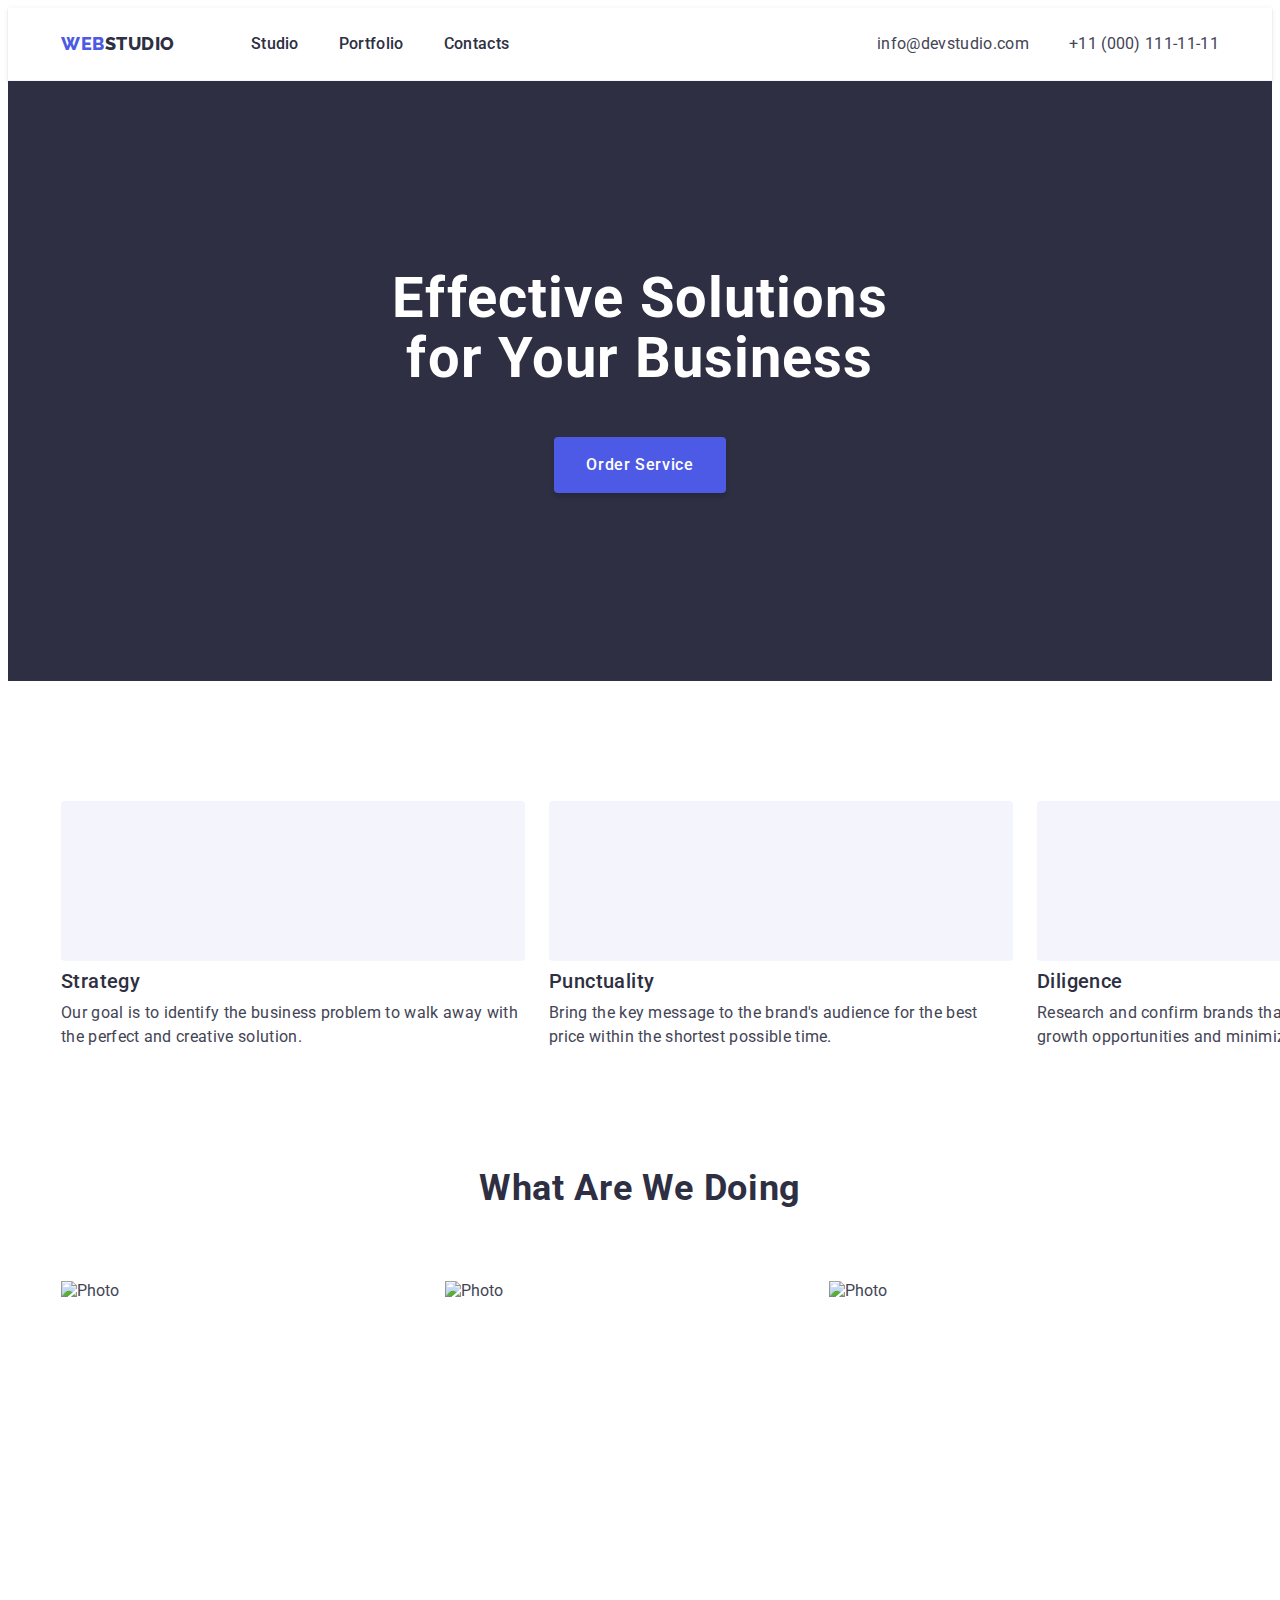
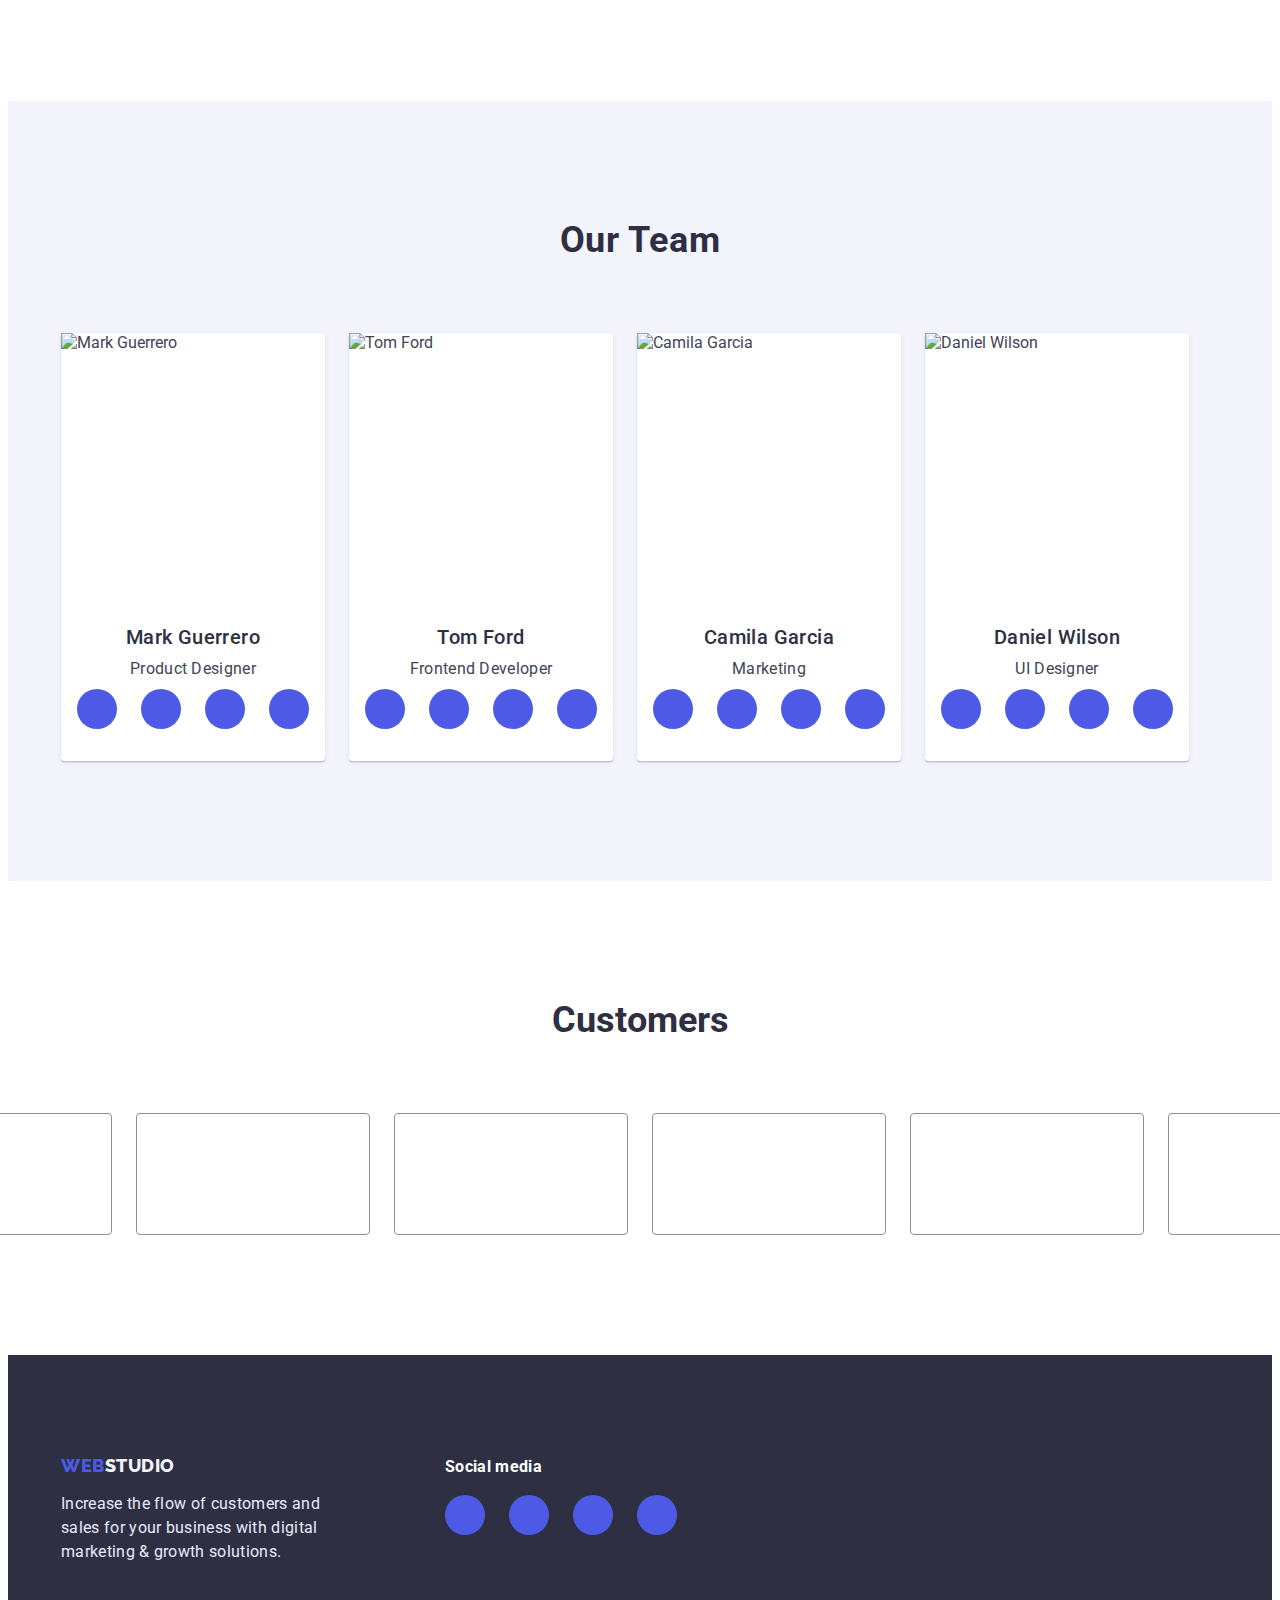
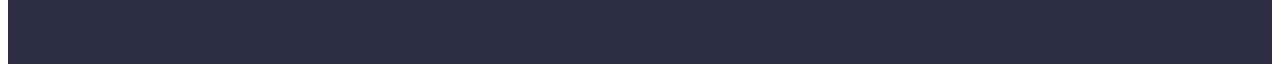
==== index.html @ 7362684b "changes#7.2" ====
<!DOCTYPE html>
<html lang="en">
  <head>
    <meta charset="UTF-8" />
    <meta http-equiv="X-UA-Compatible" content="IE=edge" />
    <meta name="viewport" content="width=device-width, initial-scale=1.0" />
    <title>WEBSTUDIO</title>
    <link
      rel="stylesheet"
      href="https://cdnjs.cloudflare.com/ajax/libs/modern-normalize/1.1.0/modern-normalize.min.css"
      integrity="sha512-wpPYUAdjBVSE4KJnH1VR1HeZfpl1ub8YT/NKx4PuQ5NmX2tKuGu6U/JRp5y+Y8XG2tV+wKQpNHVUX03MfMFn9Q=="
      crossorigin="anonymous"
      referrerpolicy="no-referrer"
    />

    <link rel="preconnect" href="https://fonts.googleapis.com" />
    <link rel="preconnect" href="https://fonts.gstatic.com" crossorigin />
    <link
      href="https://fonts.googleapis.com/css2?family=Raleway:wght@800&family=Roboto:wght@400;500;700;900&display=swap"
      rel="stylesheet"
    />
    <link rel="stylesheet" href="./css/styles.css" />
  </head>
  <body>
    <header class="header-page">
      <div class="container header-page-container">
        <nav class="header-nav">
          <a class="logo link" href="./index.html"
            >Web<span class="logo-studio">Studio</span></a
          >
          <ul class="header-button list">
            <li class="btn-item">
              <a class="btn link" href="./index.html">Studio</a>
            </li>
            <li class="btn-item">
              <a class="btn link" href="./portfolio.html">Portfolio</a>
            </li>
            <li class="btn-item">
              <a class="btn link" href="">Contacts</a>
            </li>
          </ul>
        </nav>
        <!-- link header -->
        <address class="header-address">
          <ul class="header-link list">
            <li class="address-item">
              <a class="btn-link link" href="mailto:info@devstudio.com"
                >info@devstudio.com</a
              >
            </li>
            <li class="address-item">
              <a class="btn-link link" href="tel:+110001111111"
                >+11 (000) 111-11-11</a
              >
            </li>
          </ul>
        </address>
      </div>
    </header>
    <main>
      <!-- section#1 -->
      <section class="section-hero">
        <div class="container hero-container">
          <h1 class="section-hero-heading">
            Effective Solutions for Your Business
          </h1>
          <button class="section-hero-btn" type="button">Order Service</button>
        </div>
      </section>
      <!-- section#2 -->
      <section class="section-two">
        <div class="container section-two-container">
          <h2 class="main shadow" hidden>section#2</h2>
          <ul class="section-two-list list">
            <li class="section-two-item">
              <div class="icon-section-two">
                <svg class="section-two-svg">
                  <use href="./images/symbol-defs.svg#icon-antenna"></use>
                </svg>
              </div>
              <h3 class="section-two-head">Strategy</h3>
              <p class="section-two-text">
                Our goal is to identify the business problem to walk away with
                the perfect and creative solution.
              </p>
            </li>
            <li class="section-two-item">
              <div class="icon-section-two">
                <svg class="section-two-svg">
                  <use href="./images/symbol-defs.svg#icon-clock"></use>
                </svg>
              </div>
              <h3 class="section-two-head">Punctuality</h3>
              <p class="section-two-text">
                Bring the key message to the brand's audience for the best price
                within the shortest possible time.
              </p>
            </li>
            <li class="section-two-item">
              <div class="icon-section-two">
                <svg class="section-two-svg">
                  <use href="./images/symbol-defs.svg#icon-diagram"></use>
                </svg>
              </div>
              <h3 class="section-two-head">Diligence</h3>
              <p class="section-two-text">
                Research and confirm brands that present the strongest digital
                growth opportunities and minimize risk.
              </p>
            </li>
            <li class="section-two-item">
              <div class="icon-section-two">
                <svg class="section-two-svg">
                  <use href="./images/symbol-defs.svg#icon-astronaut"></use>
                </svg>
              </div>
              <h3 class="section-two-head">Technologies</h3>
              <p class="section-two-text">
                Design practice focused on digital experiences. We bring forth a
                deep passion for problem-solving.
              </p>
            </li>
          </ul>
        </div>
      </section>
      <!-- section#3 -->
      <section class="section-three">
        <div class="container">
          <h2 class="section-three-head">What Are We Doing</h2>
          <ul class="section-three-list list">
            <li class="section-three-item">
              <img
                src="./images/doing1.jpg"
                alt="Photo"
                width="360"
                height="300"
              />
            </li>
            <li class="section-three-item">
              <img
                src="./images/doing2.jpg"
                alt="Photo"
                width="360"
                height="300"
              />
            </li>
            <li class="section-three-item">
              <img
                src="./images/doing3.jpg"
                alt="Photo"
                width="360"
                height="300"
              />
            </li>
          </ul>
        </div>
      </section>
      <!-- section#4 -->
      <section class="section-four">
        <div class="container">
          <h2 class="section-four-head">Our Team</h2>
          <ul class="section-four-list list">
            <li class="section-four-item">
              <img
                src="./images/team1.jpg"
                alt="Mark Guerrero"
                width="264"
                height="260"
              />
              <div class="card-name">
                <h3 class="section-four-name">Mark Guerrero</h3>
                <p class="section-four-text">Product Designer</p>
                <ul class="link list icon-list">
                  <li class="icon-item">
                    <a class="icon-link" href="">
                      <svg class="icon-svg">
                        <use
                          href="./images/symbol-defs.svg#icon-instagram"
                        ></use>
                      </svg>
                    </a>
                  </li>
                  <li class="icon-item">
                    <a class="icon-link" href="">
                      <svg class="icon-svg">
                        <use href="./images/symbol-defs.svg#icon-twitter"></use>
                      </svg>
                    </a>
                  </li>
                  <li class="icon-item">
                    <a class="icon-link" href="">
                      <svg class="icon-svg">
                        <use
                          href="./images/symbol-defs.svg#icon-facebook"
                        ></use>
                      </svg>
                    </a>
                  </li>
                  <li class="icon-item">
                    <a class="icon-link" href="">
                      <svg class="icon-svg">
                        <use
                          href="./images/symbol-defs.svg#icon-linkedin"
                        ></use>
                      </svg>
                    </a>
                  </li>
                </ul>
              </div>
            </li>
            <li class="section-four-item">
              <img
                src="./images/team2.jpg"
                alt="Tom Ford"
                width="264"
                height="260"
              />
              <div class="card-name">
                <h3 class="section-four-name">Tom Ford</h3>
                <p class="section-four-text">Frontend Developer</p>
                <ul class="link list icon-list">
                  <li class="icon-item">
                    <a class="icon-link" href="">
                      <svg class="icon-svg">
                        <use
                          href="./images/symbol-defs.svg#icon-instagram"
                        ></use>
                      </svg>
                    </a>
                  </li>
                  <li class="icon-item">
                    <a class="icon-link" href="">
                      <svg class="icon-svg">
                        <use href="./images/symbol-defs.svg#icon-twitter"></use>
                      </svg>
                    </a>
                  </li>
                  <li class="icon-item">
                    <a class="icon-link" href="">
                      <svg class="icon-svg">
                        <use
                          href="./images/symbol-defs.svg#icon-facebook"
                        ></use>
                      </svg>
                    </a>
                  </li>
                  <li class="icon-item">
                    <a class="icon-link" href="">
                      <svg class="icon-svg">
                        <use
                          href="./images/symbol-defs.svg#icon-linkedin"
                        ></use>
                      </svg>
                    </a>
                  </li>
                </ul>
              </div>
            </li>
            <li class="section-four-item">
              <img
                src="./images/team3.jpg"
                alt="Camila Garcia"
                width="264"
                height="260"
              />
              <div class="card-name">
                <h3 class="section-four-name">Camila Garcia</h3>
                <p class="section-four-text">Marketing</p>
                <ul class="link list icon-list">
                  <li class="icon-item">
                    <a class="icon-link" href="">
                      <svg class="icon-svg">
                        <use                          
                          href="./images/symbol-defs.svg#icon-instagram"
                        ></use>
                      </svg>
                    </a>
                  </li>
                  <li class="icon-item">
                    <a class="icon-link" href="">
                      <svg class="icon-svg">
                        <use href="./images/symbol-defs.svg#icon-twitter"></use>
                      </svg>
                    </a>
                  </li>
                  <li class="icon-item">
                    <a class="icon-link" href="">
                      <svg class="icon-svg">
                        <use
                          href="./images/symbol-defs.svg#icon-facebook"
                        ></use>
                      </svg>
                    </a>
                  </li>
                  <li class="icon-item">
                    <a class="icon-link" href="">
                      <svg class="icon-svg">
                        <use
                          href="./images/symbol-defs.svg#icon-linkedin"
                        ></use>
                      </svg>
                    </a>
                  </li>
                </ul>
              </div>
            </li>
            <li class="section-four-item">
              <img
                src="./images/team4.jpg"
                alt="Daniel Wilson"
                width="264"
                height="260"
              />
              <div class="card-name">
                <h3 class="section-four-name">Daniel Wilson</h3>
                <p class="section-four-text">UI Designer</p>
                <ul class="link list icon-list">
                  <li class="icon-item">
                    <a class="icon-link" href="">
                      <svg class="icon-svg">
                        <use
                          href="./images/symbol-defs.svg#icon-instagram"
                        ></use>
                      </svg>
                    </a>
                  </li>
                  <li class="icon-item">
                    <a class="icon-link" href="">
                      <svg class="icon-svg">
                        <use href="./images/symbol-defs.svg#icon-twitter"></use>
                      </svg>
                    </a>
                  </li>
                  <li class="icon-item">
                    <a class="icon-link" href="">
                      <svg class="icon-svg">
                        <use
                          href="./images/symbol-defs.svg#icon-facebook"
                        ></use>
                      </svg>
                    </a>
                  </li>
                  <li class="icon-item">
                    <a class="icon-link" href="">
                      <svg class="icon-svg">
                        <use
                          href="./images/symbol-defs.svg#icon-linkedin"
                        ></use>
                      </svg>
                    </a>
                  </li>
                </ul>
              </div>
            </li>
          </ul>
        </div>
      </section>
      <!-- section#5 -->
      <section class="section-five">
        <div class="container">
          <h2 class="head-section-five">Customers</h2>
          <ul class="section-five-list link list">
            <li class="section-five-item">
              <a 
              class="section-five-link" href="">
                <svg class="section-five-svg">
                  <use href="./images/symbol-defs.svg#icon-Logo_six"></use>
                </svg>
              </a>
            </li>
            <li class="section-five-item">
              <a class="section-five-link" href="">
                <svg class="section-five-svg">
                  <use href="./images/symbol-defs.svg#icon-Logo_one"></use>
                </svg>
              </a>
            </li>
            <li class="section-five-item">
              <a class="section-five-link" href="">
                <svg class="section-five-svg">
                  <use href="./images/symbol-defs.svg#icon-Logo_two"></use>
                </svg>
              </a>
            </li>
            <li class="section-five-item">
              <a class="section-five-link" href="">
                <svg class="section-five-svg">
                  <use href="./images/symbol-defs.svg#icon-Logo_three"></use>
                </svg>
              </a>
            </li>
            <li class="section-five-item">
              <a class="section-five-link" href="">
                <svg class="section-five-svg">
                  <use href="./images/symbol-defs.svg#icon-Logo_four"></use>
                </svg>
              </a>
            </li>
            <li class="section-five-item">
              <a class="section-five-link" href="">
                <svg class="section-five-svg">
                  <use href="./images/symbol-defs.svg#icon-Logo_five"></use>
                </svg>
              </a>
            </li>
          </ul>
        </div>
      </section>
    </main>
    <footer class="section-footer">
      <div class="container">
        <ul class="link list footer-list">
          <li class="footer-item">
            <a href="./index.html" class="logo link"
              >Web<span class="logo-studio-footer">Studio</span></a
            >
            <p class="section-footer-text">
              Increase the flow of customers and sales for your business with
              digital marketing & growth solutions.
            </p>
          </li>
          <li class="footer-item">
            <h3 class="socialmedia">Social media</h3>
            <ul class="link list icon-list-footer">
              <li class="icon-item-footer">
                <a class="icon-link-footer" href="">
                  <svg class="icon-footer">
                    <use                     
                      href="./images/symbol-defs.svg#icon-instagram"
                    ></use>
                  </svg>
                </a>
              </li>
              <li class="icon-item-footer">
                <a class="icon-link-footer" href="">
                  <svg class="icon-footer">
                    <use href="./images/symbol-defs.svg#icon-twitter"></use>
                  </svg>
                </a>
              </li>
              <li class="icon-item-footer">
                <a class="icon-link-footer" href="">
                  <svg class="icon-footer">
                    <use href="./images/symbol-defs.svg#icon-facebook"></use>
                  </svg>
                </a>
              </li>
              <li class="icon-item-footer">
                <a class="icon-link-footer" href="">
                  <svg class="icon-footer">
                    <use href="./images/symbol-defs.svg#icon-linkedin"></use>
                  </svg>
                </a>
              </li>
            </ul>
          </li>
        </ul>
      </div>
    </footer>
  </body>
</html>
---- css/styles.css ----
body {
    font-family: 'Roboto', sans-serif;
    ;
    font-size: 16px;
    background-color: #FFFFFF;
    color: #434455;
}


/* section,
header,
footer {
    outline: 2px solid red;
} */

.list {
    list-style: none;
}


.link {
    text-decoration: none;
}


h1,
h2,
h3,
h4,
h5,
h6,
P {
    margin-top: 0;
    margin-bottom: 0;
}


ol,
ul {
    margin-top: 0;
    margin-bottom: 0;
    padding-left: 0;
}


img {
    display: block;
}


.container {
    width: 1158px;
    margin-left: auto;
    margin-right: auto;
    padding-left: 15px;
    padding-right: 15px;
}


/**!------- header ------------*/


.header-page {
    border-bottom: 1px solid #F4F4FD;
    padding-top: 24px;
    padding-bottom: 24px;
    box-shadow: 0px 2px 1px rgba(46, 47, 66, 0.08), 0px 1px 1px rgba(46, 47, 66, 0.16), 0px 1px 6px rgba(46, 47, 66, 0.08);
}


.header-page-container {
    display: flex;
    align-items: center;
    justify-content: space-between;
}


.header-nav {
    display: flex;
    align-items: center;
}


.logo {
    font-family: 'Raleway', sans-serif;
    font-weight: 800;
    font-size: 18px;
    line-height: 1.17;
    letter-spacing: 0.03em;
    text-transform: uppercase;
    color: #4D5AE5;
    margin-right: 76px;
}


.logo-studio {
    color: #2E2F42;
}


.logo:hover,
.logo:focus {
    color: #404BBF
}


.header-button {
    display: flex;
    align-items: center;
}


.btn-item:not(:last-child) {
    margin-right: 40px;
}


.btn {
    font-weight: 500;
    line-height: 1.5;
    letter-spacing: 0.02em;
    color: #2E2F42;
}


.btn:hover,
.btn:focus {
    color: #404BBF;
}


.header-address {
    font-style: normal;
}


.header-link {
    display: flex;
    align-items: center;
}


.btn-link {
    line-height: 1.5;
    letter-spacing: 0.02em;
    color: #434455;
}


.address-item:not(:last-child) {
    margin-right: 40px;
}


.btn-link:hover,
.btn-link:focus {
    color: #404BBF;
}


/* *!------- section#1 ------------*/


.section-hero {
    max-width: 1440px;
    margin: 0 auto;
    background-color: #2E2F42;
    background-image: linear-gradient(rgba(46, 47, 66, 0.7),
            rgba(46, 47, 66, 0.7)),
        url(../images/backgraundphoto-section-1.jpg);
    background-repeat: no-repeat;
    background-position: center;
    background-size: cover;
    padding-top: 188px;
    padding-bottom: 188px;
}


.hero-container {
    display: flex;
    flex-direction: column;
}


.section-hero-heading {
    font-size: 56px;
    line-height: 1.07;
    text-align: center;
    letter-spacing: 0.02em;
    color: #FFFFFF;
    margin-bottom: 48px;
    margin-left: auto;
    margin-right: auto;
    width: 496px;
}


.section-hero-btn {
    font-family: "Roboto", sans-serif;
    ;
    font-size: 16px;
    font-weight: 500;
    line-height: 1.5;
    letter-spacing: 0.04em;
    cursor: pointer;
    background-color: #4D5AE5;
    color: #FFFFFF;
    min-width: 169px;
    height: 56px;
    border-radius: 4px;
    border: 0px;
    box-shadow: 0px 4px 4px rgba(0, 0, 0, 0.15);
    margin-left: auto;
    margin-right: auto;
    padding: 16px 32px;
}


.section-hero-btn:hover,
.section-hero-btn:focus {
    background-color: #404BBF;
    color: #FFFFFF;
}


/* *!------- section#2 ------------*/


.section-two {
    padding-top: 120px;
    padding-bottom: 120px;
}


.section-two-list {
    display: flex;
    gap: 24px;
}


.icon-section-two {
    display: flex;
    background-color: #F4F4FD;
    border-radius: 4px;
    width: 264px;
    height: 112px;
    padding: 24px 100px;
    justify-content: center;
    align-items: center;
}

.section-two-svg {
    width: 64px;
    height: 64px;
}


.section-two-head {
    font-weight: 500;
    font-size: 20px;
    line-height: 1.2;
    letter-spacing: 0.02em;
    color: #2E2F42;
    margin-top: 8px;
    margin-bottom: 8px;
}


.section-two-text {
    line-height: 1.5;
    letter-spacing: 0.02em;
    color: #434455;

}


/* *!------- section#3 ------------*/


.section-three {
    padding-bottom: 120px;
}


.section-three-head {
    font-size: 36px;
    line-height: 1.11;
    text-align: center;
    letter-spacing: 0.02em;
    text-transform: capitalize;
    color: #2E2F42;
    margin-bottom: 72px;
}


.section-three-list {
    display: flex;
    gap: 24px;
}


/* *!------- section#4 ------------*/
.section-four {
    background-color: #F4F4FD;
    padding-top: 120px;
    padding-bottom: 120px;
}


.section-four-head {
    font-size: 36px;
    line-height: 1.11;
    text-align: center;
    letter-spacing: 0.02em;
    text-transform: capitalize;
    color: #2E2F42;
    margin-bottom: 72px;
}


.section-four-list {
    display: flex;
    gap: 24px;

}


.section-four-item {
    background-color: #FFFFFF;
    flex-basis: calc((100%-72px)/4);
    border-radius: 0px 0px 4px 4px;
    box-shadow: 0px 1px 6px rgba(46, 47, 66, 0.08), 0px 1px 1px rgba(46, 47, 66, 0.16), 0px 2px 1px rgba(46, 47, 66, 0.08);
}


.card-name {
    padding: 32px 16px;
}


.section-four-name {
    font-style: normal;
    font-weight: 500;
    font-size: 20px;
    line-height: 1.2;
    text-align: center;
    letter-spacing: 0.02em;
    color: #2E2F42;
    margin-bottom: 8px;
}


.section-four-text {
    line-height: 1.5;
    text-align: center;
    letter-spacing: 0.02em;
    margin-bottom: 8px;
}


.icon-list {
    display: flex;
    gap: 24px;
}


.icon-item {

    background-color: #4D5AE5;
    border-radius: 50%;
}


.icon-link {
    display: flex;
    width: 40px;
    height: 40px;
    justify-content: center;
    align-items: center;
    gap: 12px;
    fill: #F4F4FD;
}


.icon-svg {
    width: 16px;
    height: 16px;
}


/* *!-------sectoion#5 ------------*/
.section-five {
    padding: 120px 0;
}

.head-section-five {
    font-size: 36px;
    line-height: 40px;
    line-height: 1.11;
    text-align: center;
    color: #2E2F42;
    margin-bottom: 72px;

}


.section-five-list {
    display: flex;
    gap: 24px;
    justify-content: center;
    align-items: center;
}


.section-five-link {
    display: flex;
    width: 168px;
    height: 88px;
    border: solid 1px #8E8F99;
    border-radius: 4px;
    fill: #8E8F99;
    padding: 16px 32px;
    justify-content: center;
    align-items: center;
}



.section-five-svg {
    width: 104px;
    height: 56px;
}



.section-five-link:hover,
.section-five-link:focus {

    fill: #404BBF;
    border: solid 1px #404BBF;
}

/* *!------- footer ------------*/




.section-footer {
    background-color: #2E2F42;
    padding-top: 100px;
    padding-bottom: 100px;
}


.logo-studio-footer {
    color: #F4F4FD;
}


.section-footer-text {
    line-height: 1.5;
    letter-spacing: 0.02em;
    color: #E7E9FC;
    width: 264px;
    margin-top: 16px;
}


.footer-list {
    display: flex;
    gap: 120px;
}


.socialmedia {
    font-size: 16px;
    line-height: 1.5;
    letter-spacing: 0.02em;
    color: #FFFFFF;
}


.icon-list-footer {
    display: flex;
    gap: 24px;
    padding-top: 16px;

}


.icon-item-footer {
    background-color: #4D5AE5;
    border-radius: 50%;
}

.icon-item-footer:hover,
.icon-item-footer:focus {
    background-color: #31D0AA;
}

.icon-link-footer {
    display: flex;
    width: 40px;
    height: 40px;
    justify-content: center;
    align-items: center;
    fill: #F4F4FD;

}

.icon-footer {
    width: 24px;
    height: 24px;
}





/* *!------- portfolio ------------*/


.section-portfolio {
    padding-top: 96px;
    padding-bottom: 120px;
}


.btn-portfolio {
    font-family: 'Roboto', sans-serif;
    ;
    font-weight: 500;
    font-size: 16px;
    line-height: 1.5;
    letter-spacing: 0.04em;
    border: 1px solid #E7E9FC;
    border-radius: 4px;
    cursor: pointer;
    background-color: #F4F4FD;
    color: #4D5AE5;
    height: 48px;
    padding: 12px 24px;

}



.btn-portfolio:hover,
.btn-portfolio:focus {

    background-color: #404BBF;
    color: #FFFFFF;
    border: 1px solid #404BBF;
    box-shadow: 0px 3px 1px rgba(0, 0, 0, 0.1),
        0px 2px 1px rgba(0, 0, 0, 0.08), 0px 2px 2px rgba(0, 0, 0, 0.12);
}



.portfolio-nav {
    justify-content: center;
    display: flex;
}

.btn-portfolio-list {
    display: flex;
    gap: 24px;
    margin-bottom: 72px;
}



.portfolio-list {
    display: flex;
    flex-wrap: wrap;
    column-gap: 24px;
    row-gap: 48px;
}


.portfolio-item {
    width: 360px;
    height: 420px;
}


.portfolio-photo-link {
    display: block;
}


.portfolio-photo-link:hover,
.portfolio-photo-link:focus {
    box-shadow: 0px 1px 1px rgba(46, 47, 66, 0.16),
        0px 2px 1px rgba(46, 47, 66, 0.08);
}


.portfolio-card {
    padding-top: 32px;
    padding-left: 16px;
    padding-bottom: 32px;
    border: 1px solid #E7E9FC;
    border-top:none;
}

.portfolio-name {
    font-weight: 500;
    font-size: 20px;
    line-height: 1.2;
    letter-spacing: 0.02em;
    color: #2E2F42;
    margin-bottom: 8px;
}


.portfolio-text {
    line-height: 1.5;
    letter-spacing: 0.02em;
    color: #434455;
}
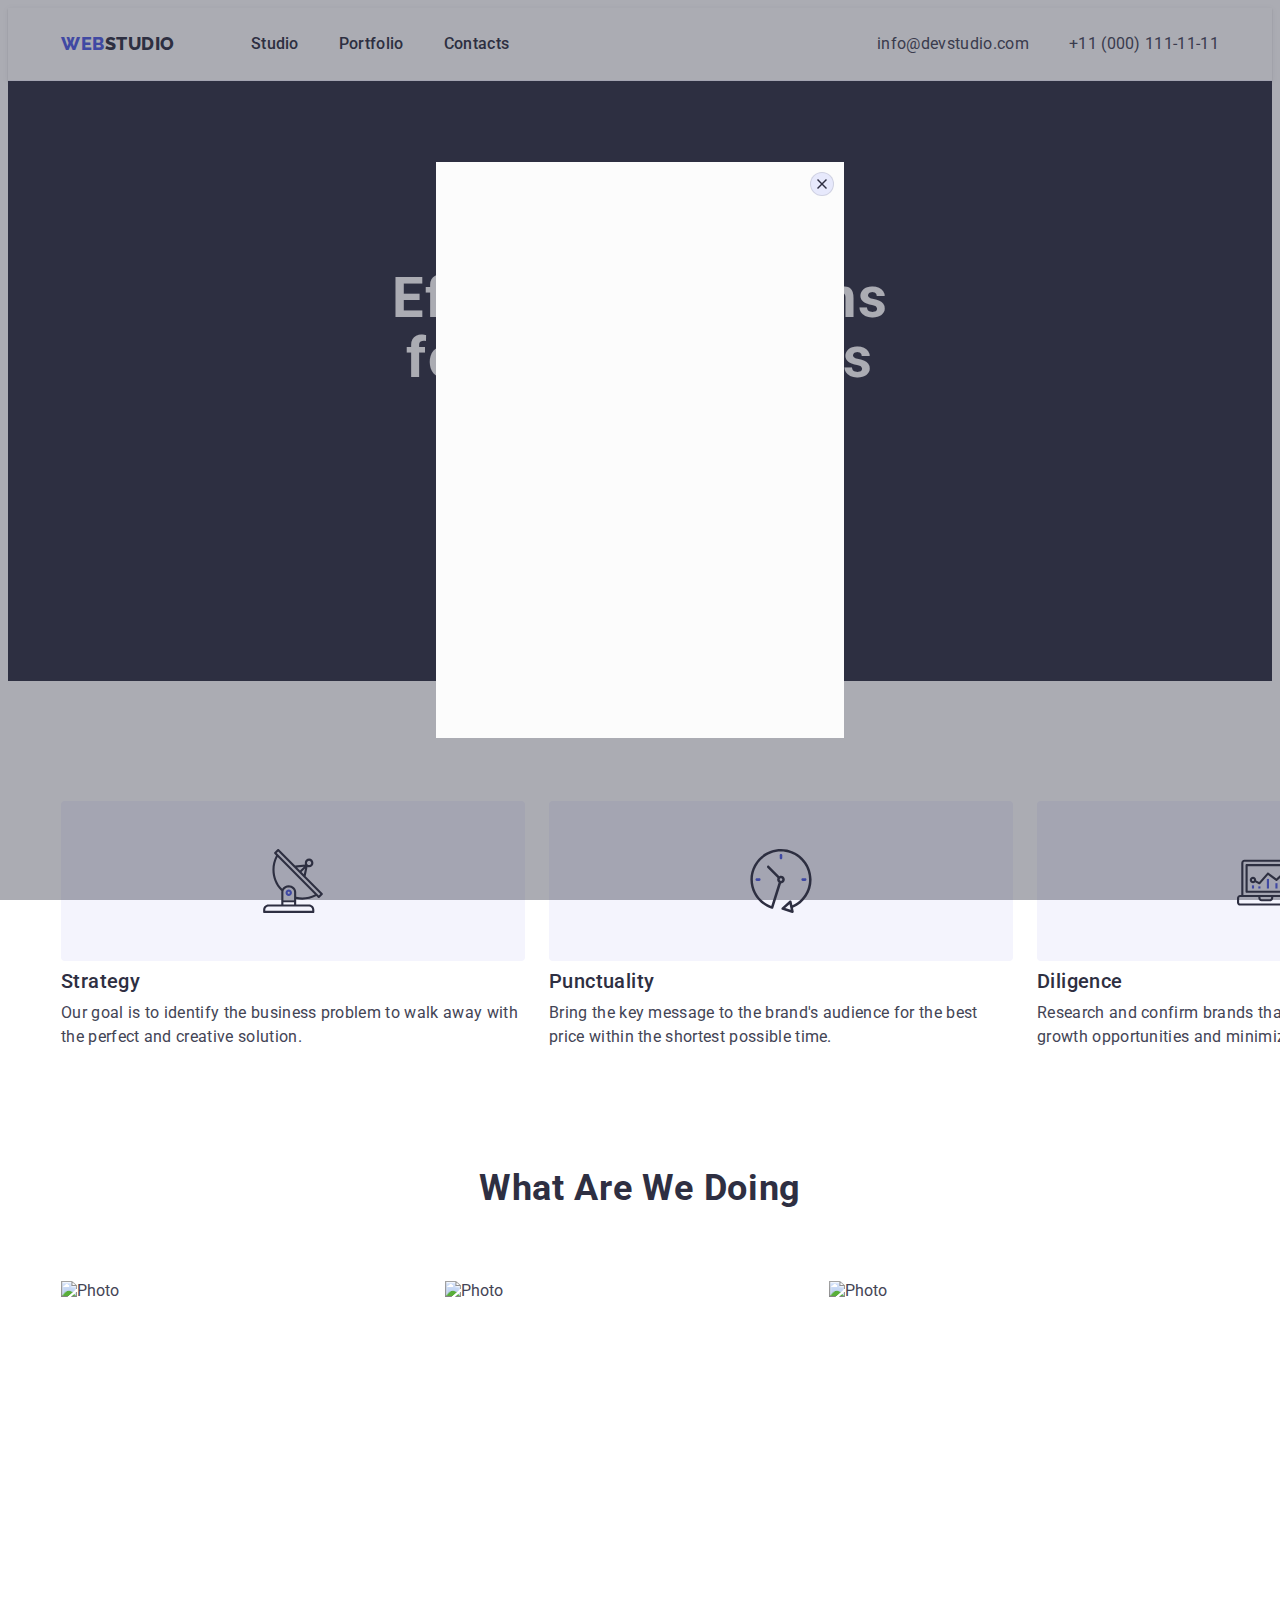
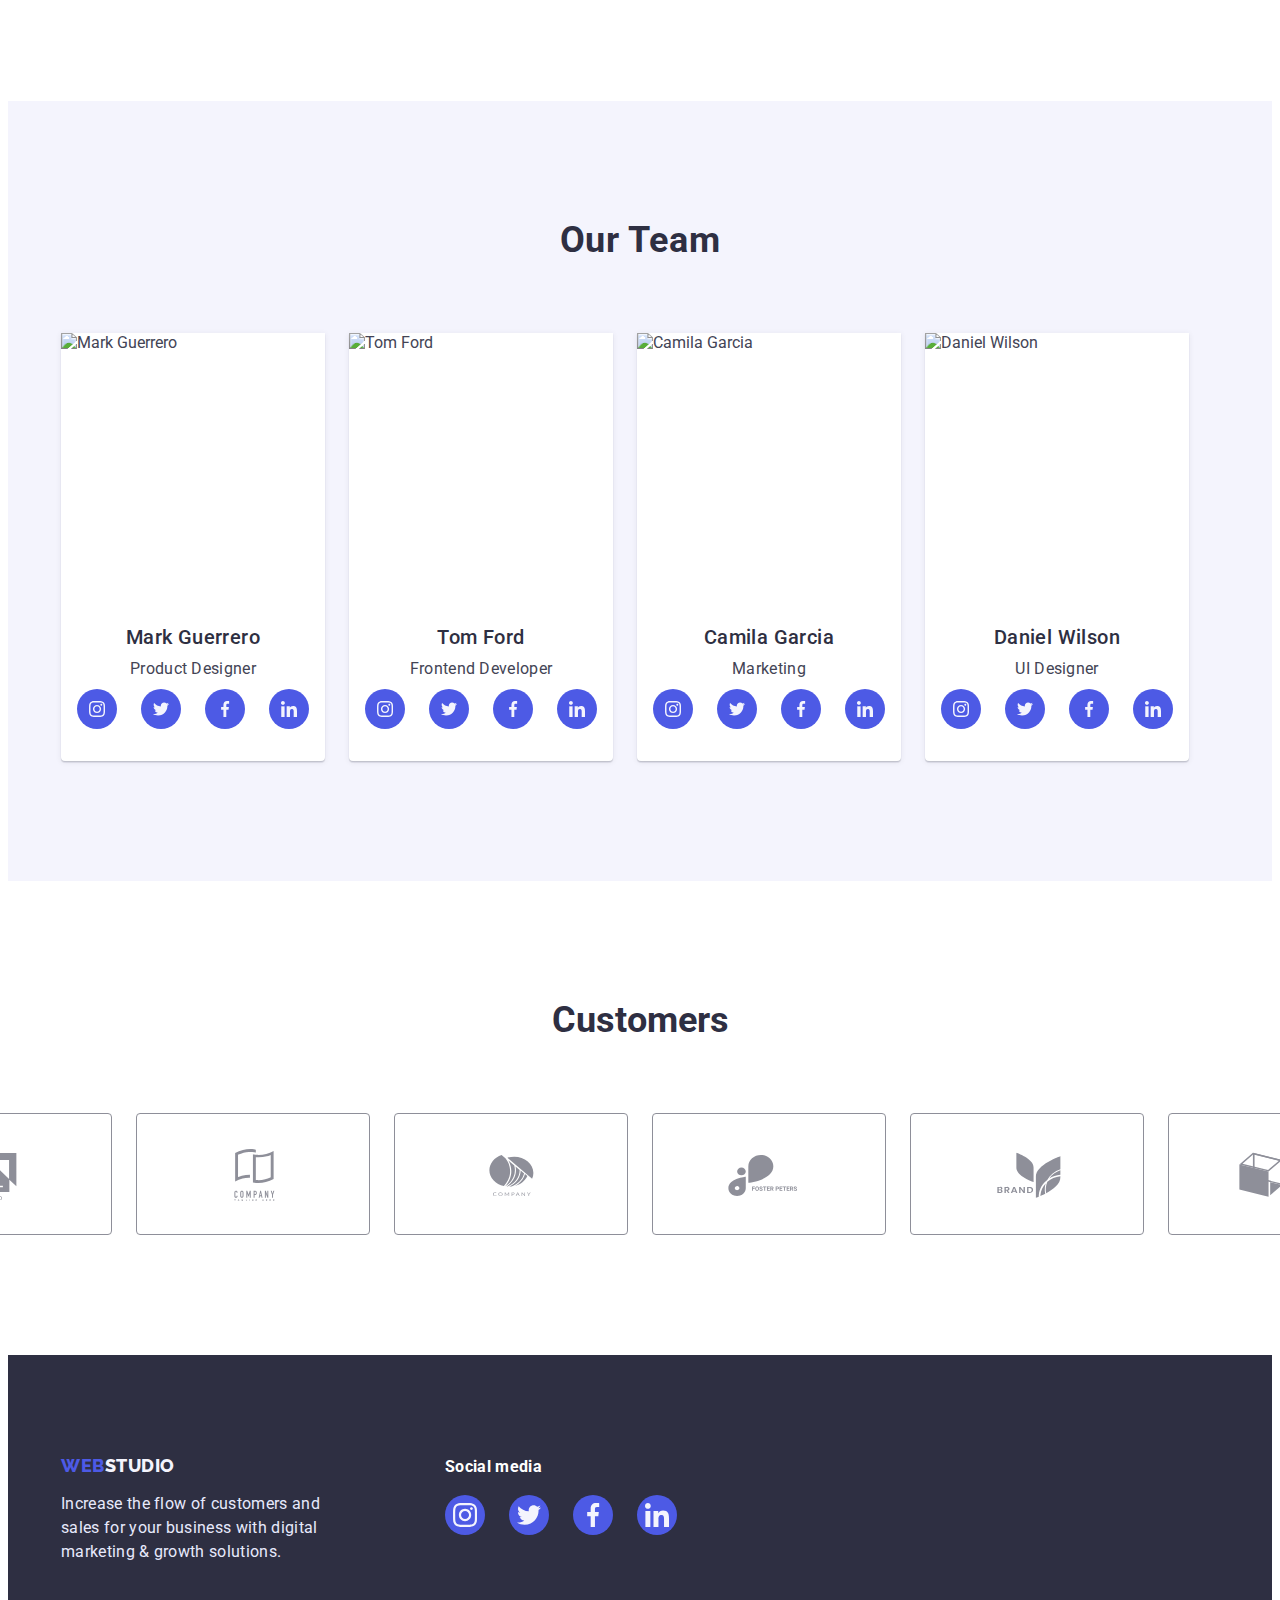
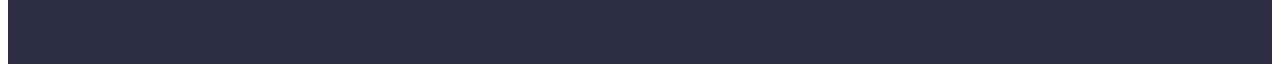
==== commit 74cbf080: "changes#7.5.2" ====
--- a/index.html
+++ b/index.html
@@ -64,7 +64,9 @@
           <h1 class="section-hero-heading">
             Effective Solutions for Your Business
           </h1>
-          <button class="section-hero-btn" type="button">Order Service</button>
+          <button class="section-hero-btn" type="button" data-modal-open>
+            Order Service
+          </button>
         </div>
       </section>
       <!-- section#2 -->
@@ -270,7 +272,7 @@
                   <li class="icon-item">
                     <a class="icon-link" href="">
                       <svg class="icon-svg">
-                        <use                          
+                        <use
                           href="./images/symbol-defs.svg#icon-instagram"
                         ></use>
                       </svg>
@@ -361,8 +363,7 @@
           <h2 class="head-section-five">Customers</h2>
           <ul class="section-five-list link list">
             <li class="section-five-item">
-              <a 
-              class="section-five-link" href="">
+              <a class="section-five-link" href="">
                 <svg class="section-five-svg">
                   <use href="./images/symbol-defs.svg#icon-Logo_six"></use>
                 </svg>
@@ -425,9 +426,7 @@
               <li class="icon-item-footer">
                 <a class="icon-link-footer" href="">
                   <svg class="icon-footer">
-                    <use                     
-                      href="./images/symbol-defs.svg#icon-instagram"
-                    ></use>
+                    <use href="./images/symbol-defs.svg#icon-instagram"></use>
                   </svg>
                 </a>
               </li>
@@ -457,5 +456,15 @@
         </ul>
       </div>
     </footer>
+    <div class="backdrop" data-modal>
+      <div class="modal">
+        <button type="button" class="modal-close-btn" data-modal-close>
+          <svg class="modal-close" width="18" height="18">
+            <use href="./images/symbol-defs.svg#icon-close-black"></use>
+          </svg>
+        </button>
+      </div>
+    </div>
+    <script src="./js/modal.js"></script>
   </body>
 </html>
--- a/css/styles.css
+++ b/css/styles.css
@@ -10,7 +10,7 @@
 /* section,
 header,
 footer {
-    outline: 2px solid red;
+    outline: 2px solid red; 
 } */
 
 .list {
@@ -57,6 +57,11 @@
 }
 
 
+/* :root{    
+--transi: 250ms,cubic-bezier(0.4, 0, 0.2, 1);
+} */
+
+
 /**!------- header ------------*/
 
 
@@ -90,6 +95,7 @@
     text-transform: uppercase;
     color: #4D5AE5;
     margin-right: 76px;
+    transition: color 250ms cubic-bezier(0.4, 0, 0.2, 1);
 }
 
 
@@ -116,12 +122,29 @@
 
 
 .btn {
+    position: relative;
     font-weight: 500;
     line-height: 1.5;
     letter-spacing: 0.02em;
     color: #2E2F42;
-}
-
+    transition: color 250ms cubic-bezier(0.4, 0, 0.2, 1);
+}
+
+
+.btn::after {
+    content: '';
+    bottom: -20px;
+    width: 100%;
+    height: 4px;
+    background-color: transparent;
+    display: block;
+    position: absolute;
+    transition: background-color 250ms cubic-bezier(0.4, 0, 0.2, 1);
+}
+
+.btn:hover::after {
+    background-color: #404BBF;
+}
 
 .btn:hover,
 .btn:focus {
@@ -144,6 +167,7 @@
     line-height: 1.5;
     letter-spacing: 0.02em;
     color: #434455;
+    transition: color 250ms cubic-bezier(0.4, 0, 0.2, 1);
 }
 
 
@@ -213,13 +237,14 @@
     margin-left: auto;
     margin-right: auto;
     padding: 16px 32px;
+    transition: background-color, 250ms cubic-bezier(0.4, 0, 0.2, 1);
+
 }
 
 
 .section-hero-btn:hover,
 .section-hero-btn:focus {
     background-color: #404BBF;
-    color: #FFFFFF;
 }
 
 
@@ -422,6 +447,8 @@
     padding: 16px 32px;
     justify-content: center;
     align-items: center;
+    transition: fill 250ms cubic-bezier(0.4, 0, 0.2, 1), border 250ms cubic-bezier(0.4, 0, 0.2, 1);
+
 }
 
 
@@ -488,16 +515,6 @@
 }
 
 
-.icon-item-footer {
-    background-color: #4D5AE5;
-    border-radius: 50%;
-}
-
-.icon-item-footer:hover,
-.icon-item-footer:focus {
-    background-color: #31D0AA;
-}
-
 .icon-link-footer {
     display: flex;
     width: 40px;
@@ -505,8 +522,18 @@
     justify-content: center;
     align-items: center;
     fill: #F4F4FD;
-
-}
+    background-color: #4D5AE5;
+    border-radius: 50%;
+    transition: background-color, 250ms cubic-bezier(0.4, 0, 0.2, 1);
+
+}
+
+
+.icon-link-footer:hover,
+.icon-link-footer:focus {
+    background-color: #31D0AA;
+}
+
 
 .icon-footer {
     width: 24px;
@@ -540,6 +567,7 @@
     color: #4D5AE5;
     height: 48px;
     padding: 12px 24px;
+    transition: background-color 250ms cubic-bezier(0.4, 0, 0.2, 1), color 250ms cubic-bezier(0.4, 0, 0.2, 1), border 250ms cubic-bezier(0.4, 0, 0.2, 1), box-shadow, 250ms cubic-bezier(0.4, 0, 0.2, 1);
 
 }
 
@@ -584,8 +612,11 @@
 }
 
 
+
+
+
 .portfolio-photo-link {
-    display: block;
+    display: inline-block;
 }
 
 
@@ -593,6 +624,35 @@
 .portfolio-photo-link:focus {
     box-shadow: 0px 1px 1px rgba(46, 47, 66, 0.16),
         0px 2px 1px rgba(46, 47, 66, 0.08);
+}
+
+
+.overley-wrapper {
+    position: relative;
+    overflow: hidden;
+}
+
+.overley-text {
+    position: absolute;
+    background: #4D5AE5;
+    width: 100%;
+    height: 100%;
+    left: 0;
+    top: 0;
+    padding: 40px 32px;
+    color: #F4F4FD;
+    line-height: 1.5;
+    letter-spacing: 0.02em;
+    transform: translate(0, 100%);
+    transition: 250ms cubic-bezier(0.4, 0, 0.2, 1);
+    overflow: auto;
+
+}
+
+
+.portfolio-photo-link:hover .overley-text,
+.portfolio-photo-link:focus .overley-text {
+    transform: translate(0, 0)
 }
 
 
@@ -601,7 +661,7 @@
     padding-left: 16px;
     padding-bottom: 32px;
     border: 1px solid #E7E9FC;
-    border-top:none;
+    border-top: none;
 }
 
 .portfolio-name {
@@ -618,4 +678,74 @@
     line-height: 1.5;
     letter-spacing: 0.02em;
     color: #434455;
+}
+
+
+/* *!------- modal ------------*/
+
+.backdrop {
+    position: fixed;
+    z-index: 100;
+    top: 0;
+    left: 0;
+    width: 100%;
+    height: 100%;
+    background-color: rgba(46, 47, 66, 0.4);
+    transition: opacity 250ms cubic-bezier(0.4, 0, 0.2, 1), visibility 250ms cubic-bezier(0.4, 0, 0.2, 1);
+}
+
+
+.backdrop.is-hidden {
+    opacity: 0;
+    visibility: hidden;
+    pointer-events: none;
+
+}
+
+
+.modal {
+    position: absolute;
+    top: 50%;
+    left: 50%;
+    transform: translate(-50%, -50%);
+    width: 408px;
+    height: 576px;
+    background-color: #FCFCFC;
+}
+
+
+
+.modal-close-btn {
+    cursor: pointer;
+    position: absolute;
+    top: 10px;
+    right: 10px;
+    display: flex;
+    justify-content: center;
+    align-items: center;
+    width: 24px;
+    height: 24px;
+    background-color: #E7E9FC;
+    border: 1px solid rgba(0, 0, 0, 0.1);
+    border-radius: 50%;
+    transition: border-color 250ms cubic-bezier(0.4, 0, 0.2, 1), background-color 250ms cubic-bezier(0.4, 0, 0.2, 1);
+}
+
+.modal-close-btn:hover,
+.modal-close-btn:focus {
+    border-color: #404BBF;
+    background-color: #404BBF;
+}
+
+.modal-close {
+    fill: #2E2F42;
+    transition: fill 250ms cubic-bezier(0.4, 0, 0.2, 1);
+}
+
+
+.modal-close-btn:hover .modal-close,
+.modal-close-btn:focus .modal-close {
+    fill: #fff;
+
+
 }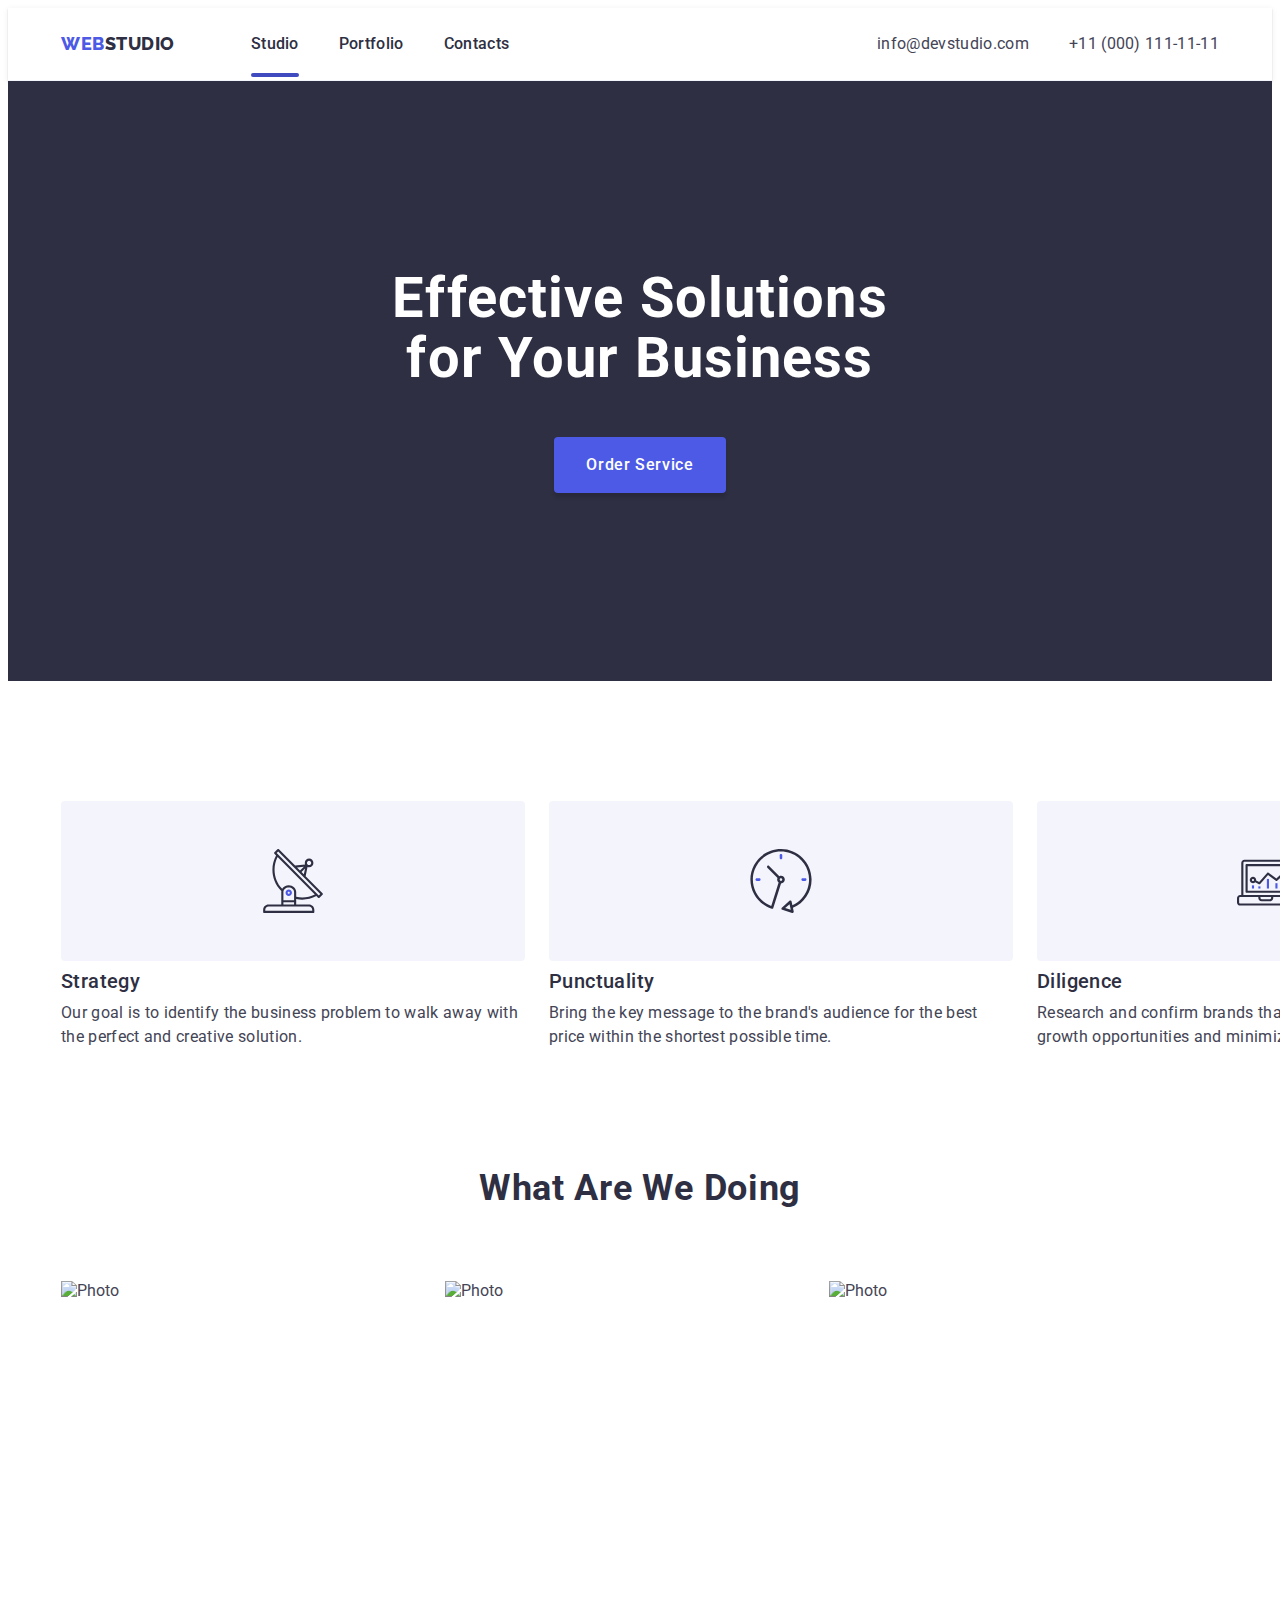
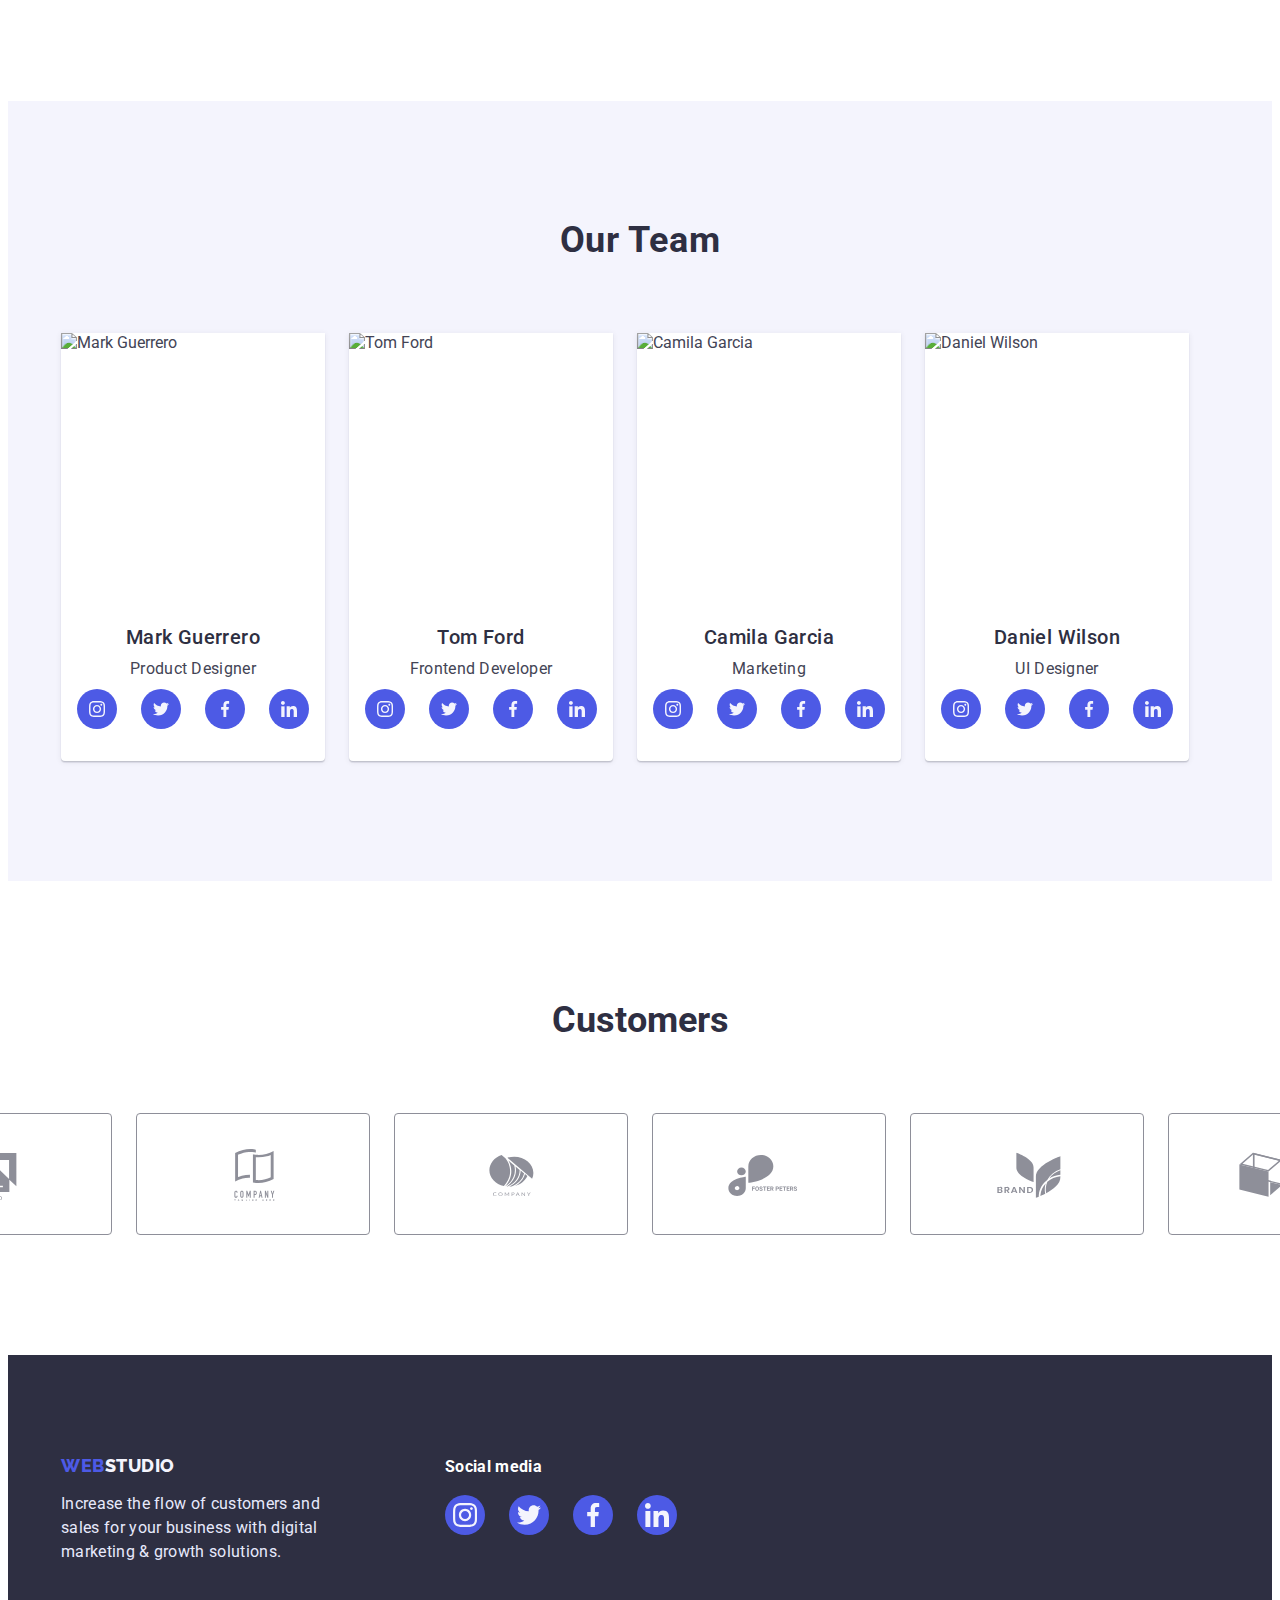
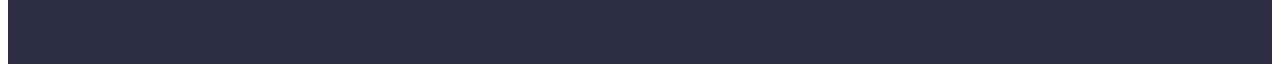
==== commit 713e3165: "changes#7.5.4" ====
--- a/index.html
+++ b/index.html
@@ -30,10 +30,10 @@
           >
           <ul class="header-button list">
             <li class="btn-item">
-              <a class="btn link" href="./index.html">Studio</a>
+              <a class="btn link btn-header-studio" href="./index.html">Studio</a>
             </li>
             <li class="btn-item">
-              <a class="btn link" href="./portfolio.html">Portfolio</a>
+              <a class="btn link " href="./portfolio.html">Portfolio</a>
             </li>
             <li class="btn-item">
               <a class="btn link" href="">Contacts</a>
@@ -456,15 +456,40 @@
         </ul>
       </div>
     </footer>
-    <div class="backdrop" data-modal>
+    <div class="backdrop is-hidden"data-modal>
       <div class="modal">
         <button type="button" class="modal-close-btn" data-modal-close>
           <svg class="modal-close" width="18" height="18">
             <use href="./images/symbol-defs.svg#icon-close-black"></use>
           </svg>
         </button>
+        <!-- <div>
+          <form class="modal-form">
+            <h3 class="modal-form-head">Leave your contacts and we will call you back</h3>
+             <label class="modal-form-label">
+              <span class="modal-label-span">Name</span>
+              <input class="modal-form-input" type="text">
+          </label>
+          <label class="modal-form-label">
+            <span class="modal-label-span">Phone</span>
+            <input class="modal-form-input" type="tel">
+          </label>
+          <label class="modal-form-label">
+            <span class="modal-label-span">Email</span>
+            <input class="modal-form-input" type="email">
+          </label>
+          <label class="modal-form-label">
+            <span class="modal-label-span">Comment</span>          
+            <textarea class="modal-form-input-message" name="" id="" placeholder="Text input" ></textarea>
+          </label>
+          <input class="modal-form-input-check" type="text">
+          <label class="modal-form-label-check" for=""></label>
+          </form>
+        </div> -->
+        </div>
       </div>
     </div>
+    
     <script src="./js/modal.js"></script>
   </body>
 </html>
--- a/css/styles.css
+++ b/css/styles.css
@@ -131,20 +131,18 @@
 }
 
 
-.btn::after {
+.btn-header-studio::after {
     content: '';
-    bottom: -20px;
+    bottom: -24px;
     width: 100%;
     height: 4px;
-    background-color: transparent;
+    background-color: #404BBF;
+    border-radius: 2px;
     display: block;
-    position: absolute;
-    transition: background-color 250ms cubic-bezier(0.4, 0, 0.2, 1);
-}
-
-.btn:hover::after {
-    background-color: #404BBF;
-}
+    position: absolute;   
+}
+
+
 
 .btn:hover,
 .btn:focus {
@@ -237,7 +235,7 @@
     margin-left: auto;
     margin-right: auto;
     padding: 16px 32px;
-    transition: background-color, 250ms cubic-bezier(0.4, 0, 0.2, 1);
+    transition: background-color 250ms cubic-bezier(0.4, 0, 0.2, 1);
 
 }
 
@@ -388,14 +386,6 @@
     gap: 24px;
 }
 
-
-.icon-item {
-
-    background-color: #4D5AE5;
-    border-radius: 50%;
-}
-
-
 .icon-link {
     display: flex;
     width: 40px;
@@ -404,8 +394,16 @@
     align-items: center;
     gap: 12px;
     fill: #F4F4FD;
-}
-
+    background-color: #4D5AE5;
+    border-radius: 50%;
+    transition:background-color 250ms cubic-bezier(0.4, 0, 0.2, 1);
+}
+
+
+.icon-link:hover,
+.icon-link:focus{
+    background-color:#404BBF;
+}
 
 .icon-svg {
     width: 16px;
@@ -524,7 +522,7 @@
     fill: #F4F4FD;
     background-color: #4D5AE5;
     border-radius: 50%;
-    transition: background-color, 250ms cubic-bezier(0.4, 0, 0.2, 1);
+    transition: background-color 250ms cubic-bezier(0.4, 0, 0.2, 1);
 
 }
 
@@ -644,7 +642,7 @@
     line-height: 1.5;
     letter-spacing: 0.02em;
     transform: translate(0, 100%);
-    transition: 250ms cubic-bezier(0.4, 0, 0.2, 1);
+    transition: transform 250ms cubic-bezier(0.4, 0, 0.2, 1);
     overflow: auto;
 
 }
@@ -746,6 +744,41 @@
 .modal-close-btn:hover .modal-close,
 .modal-close-btn:focus .modal-close {
     fill: #fff;
-
+}
+
+
+.modal-form{
+    /* display: flex; 
+  flex-direction: column;
+  padding:24px ; */
+  
+}
+
+
+.modal-form-head{
+    /* display: inline;
+    font-weight: 500;
+font-size: 16px;
+line-height: 1.5;
+text-align: center;
+letter-spacing: 0.02em;
+color: #2E2F42;
+margin: 48px 0 16px; */
+
+
+/* width: 360px;
+height: 24px; */
+
+}
+
+
+.modal-form-wrapper{
+    /* display: inline; */
+}
+
+
+.modal-form-input{  
+    /* display: inline; */
+    /* margin-top: 8px; */
 
 }